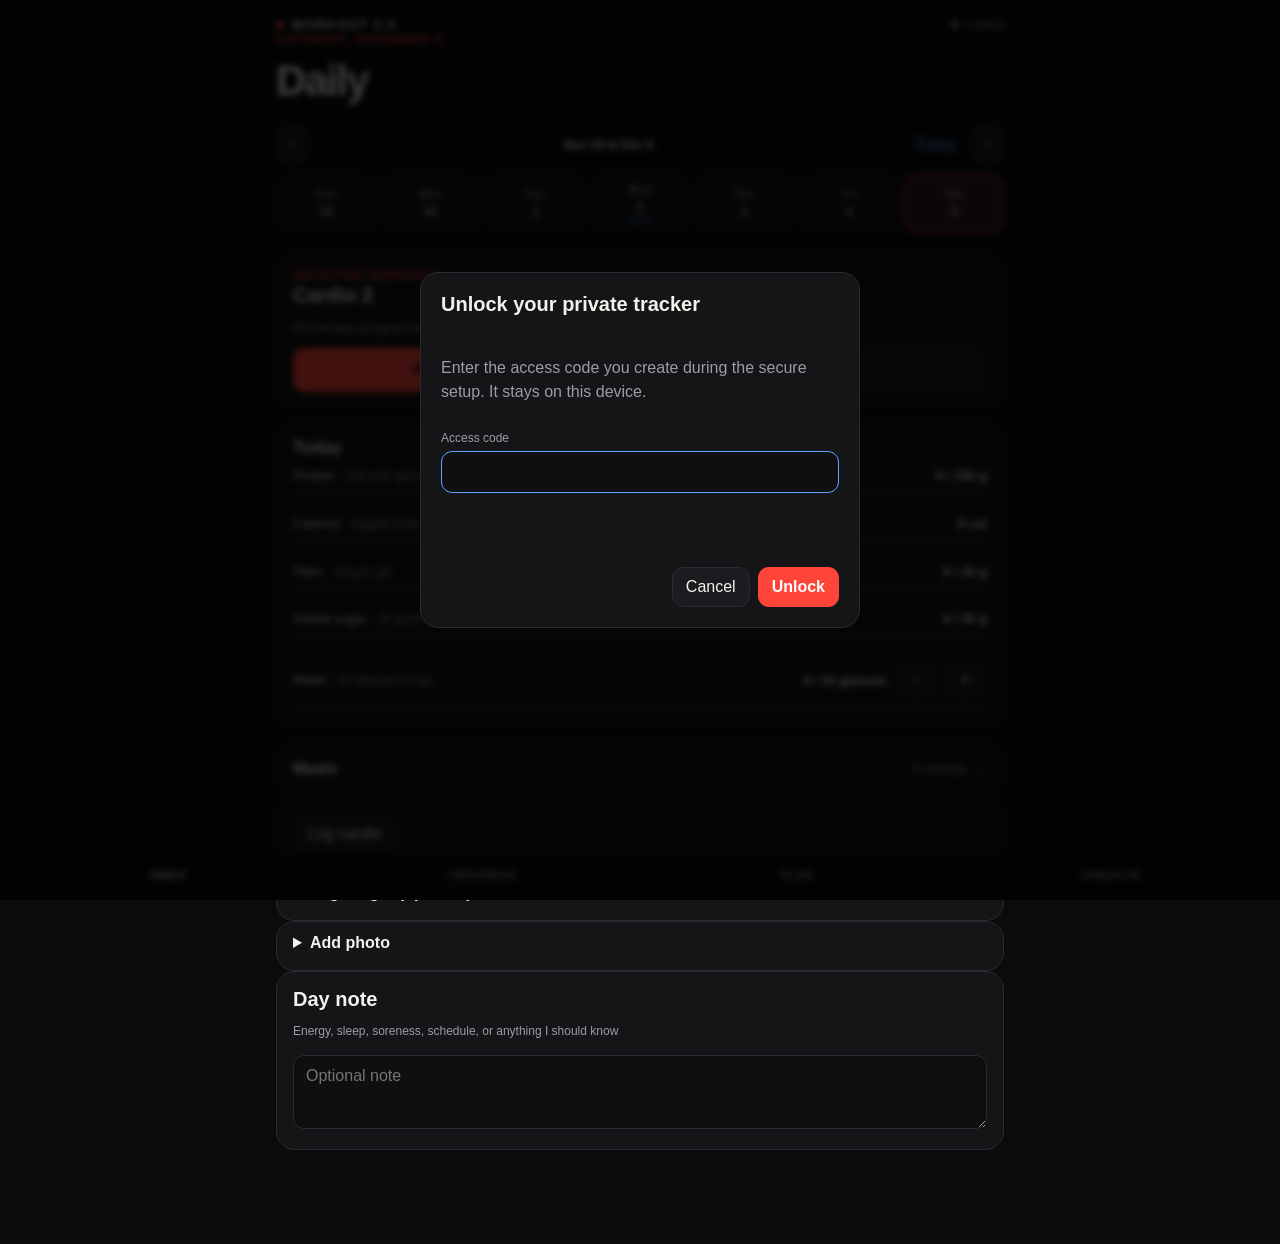
==== index.html @ 4f21a18c "Update strength plates when selected load changes" ====
<!doctype html>
<html lang="en">
<head>
  <meta charset="utf-8">
  <meta name="viewport" content="width=device-width, initial-scale=1, viewport-fit=cover">
  <meta name="theme-color" content="#0b0b0d">
  <meta http-equiv="Content-Security-Policy" content="default-src 'self'; connect-src 'self' https://vinny-workout-api.vinny-olsauskas.workers.dev; img-src 'self' data: blob:; style-src 'self' 'unsafe-inline'; script-src 'self'; object-src 'none'; base-uri 'none'; form-action 'self'">
  <meta name="apple-mobile-web-app-capable" content="yes">
  <meta name="apple-mobile-web-app-status-bar-style" content="black-translucent">
  <meta name="apple-mobile-web-app-title" content="Workout 2.0">
  <title>Workout 2.0</title>
  <link rel="apple-touch-icon" href="icons/apple-touch-icon.png?v=2.16.35">
  <link rel="icon" type="image/png" sizes="192x192" href="icons/icon-192.png?v=2.16.35">
  <link rel="manifest" href="manifest.webmanifest?v=2.16.35">
  <link rel="stylesheet" href="styles.css?v=2.16.35">
</head>
<body>
  <div id="app" aria-live="polite"></div>
  <button type="button" id="toast" class="toast" aria-live="polite" hidden></button>
  <nav class="bottom-nav" aria-label="Main navigation">
    <button data-view="today">Daily</button>
    <button data-view="progress">Progress</button>
    <button data-view="plan">Plan</button>
    <button data-view="checkin">Check-in</button>
  </nav>

  <dialog id="access-dialog">
    <form method="dialog" id="access-form">
      <h2>Unlock your private tracker</h2>
      <p>Enter the access code you create during the secure setup. It stays on this device.</p>
      <label>Access code
        <input id="access-token" type="password" autocomplete="current-password" required>
      </label>
      <p id="access-error" class="error" role="alert"></p>
      <div class="dialog-actions">
        <button value="cancel" class="secondary">Cancel</button>
        <button value="default" id="access-submit">Unlock</button>
      </div>
    </form>
  </dialog>

  <dialog id="photo-dialog">
    <form method="dialog" id="photo-form">
      <h2 id="photo-title">Add progress photo</h2>
      <p id="photo-help">Use the same lighting, distance, posture, and clothing each time.</p>
      <div class="photo-source-actions">
        <button type="button" class="primary" data-pick-file="photo-camera-input">Take photo</button>
        <button type="button" class="secondary" data-pick-file="photo-input">Choose from library</button>
      </div>
      <input id="photo-camera-input" class="visually-hidden" type="file" accept="image/*" capture="environment">
      <input id="photo-input" class="visually-hidden" type="file" accept="image/*">
      <p id="photo-selection" class="notification-status">No photo selected</p>
      <p id="photo-error" class="error" role="alert"></p>
      <div class="dialog-actions">
        <button type="button" class="secondary" id="photo-cancel">Cancel</button>
        <button type="submit" id="photo-submit">Save photo</button>
      </div>
    </form>
  </dialog>

  <dialog id="treadmill-review" aria-labelledby="treadmill-review-title">
    <form method="dialog" id="treadmill-review-form">
      <h2 id="treadmill-review-title">Review treadmill results</h2>
      <p>Check the readings against your photo. Leave unknown values blank.</p>
      <details><summary>View photo</summary><img id="treadmill-review-photo" alt="Selected treadmill screen" style="max-width:100%;max-height:240px;object-fit:contain"></details>
      <ul id="treadmill-review-warnings" role="status"></ul>
      <div class="grid two">
        <label class="field">Elapsed minutes<input name="durationMinutes" type="number" min="0.001" step="any"></label>
        <label class="field">Distance, mi<input name="distanceMiles" type="number" min="0" step="any"></label>
        <label class="field">Screen calories<input name="calories" type="number" min="0" step="any"></label>
        <label class="field">Average speed, mph<input name="averageSpeedMph" type="number" min="0" step="any"></label>
        <label class="field">Incline<input name="incline" type="number" min="0" max="15" step="any"></label>
      </div>
      <div class="row wrap"><button type="button" class="secondary" data-close-cardio-dialog="treadmill-review">Cancel</button><button type="submit">Confirm</button></div>
    </form>
  </dialog>

  <dialog id="outdoor-cardio" aria-labelledby="outdoor-cardio-title">
    <form method="dialog" id="outdoor-cardio-form">
      <h2 id="outdoor-cardio-title">Log outdoor cardio</h2>
      <div class="grid two">
        <label class="field">Activity<select name="activity"><option value="walk">Walk</option><option value="run">Run</option></select></label>
        <label class="field">Date<input name="date" type="date" required></label>
        <label class="field">Time (Chicago)<input name="time" type="time" required></label>
        <label class="field">Distance, mi<input name="distanceMiles" type="number" min="0.001" step="any" required></label>
        <label class="field">Elapsed minutes<input name="durationMinutes" type="number" min="0.001" step="any" required></label>
      </div>
      <p id="outdoor-cardio-pace" class="notification-status" aria-live="polite"></p>
      <label class="field">Notes (optional)<textarea name="notes" maxlength="500"></textarea></label>
      <p id="outdoor-cardio-error" class="error" role="alert"></p>
      <div class="row wrap"><button type="button" class="secondary" data-close-cardio-dialog="outdoor-cardio">Cancel</button><button type="submit">Save</button></div>
    </form>
  </dialog>

  <dialog id="meal-dialog" aria-labelledby="food-sheet-title">
    <form method="dialog" id="meal-form">
      <header class="food-sheet-header">
        <button type="button" id="food-sheet-back" class="food-neutral food-icon" aria-label="Back" hidden>←</button>
        <h2 id="food-sheet-title">Log food</h2>
        <button value="cancel" id="meal-close" class="food-neutral food-icon" autofocus aria-label="Close Log food">×</button>
      </header>
      <div id="food-tabs" class="food-tabs" role="tablist" aria-label="Food entry method">
        <button type="button" id="food-tab-favorites" role="tab" data-food-tab="favorites" aria-controls="food-favorites" aria-selected="true">Favorites</button>
        <button type="button" id="food-tab-describe" role="tab" data-food-tab="describe" aria-controls="food-describe" aria-selected="false" tabindex="-1">Describe</button>
        <button type="button" id="food-tab-manual" role="tab" data-food-tab="manual" aria-controls="food-manual" aria-selected="false" tabindex="-1">Manual</button>
      </div>
      <div class="food-sheet-content">
        <section id="food-favorites" data-food-panel="favorites" role="tabpanel" aria-labelledby="food-tab-favorites">
          <div id="meal-favorites-slot"></div>
        </section>
        <section id="food-describe" data-food-panel="describe" role="tabpanel" aria-labelledby="food-tab-describe" hidden>
          <label>What did you have?
            <textarea id="meal-notes" placeholder="Describe the food, portion and anything added."></textarea>
          </label>
          <div id="meal-photo-options">
            <div class="photo-source-actions">
              <button type="button" class="food-neutral" data-pick-file="meal-photo-camera">Take photo</button>
              <button type="button" class="food-neutral" data-pick-file="meal-photo">Choose from library</button>
            </div>
            <input id="meal-photo-camera" class="visually-hidden" type="file" accept="image/*" capture="environment">
            <input id="meal-photo" class="visually-hidden" type="file" accept="image/*">
            <label class="food-check"><input id="keep-meal-photo" type="checkbox"> Save photo with this meal</label>
          </div>
          <div id="meal-photo-preview" class="meal-photo-preview" hidden><img id="meal-photo-preview-image" alt="Selected meal photo"><span id="meal-photo-status">Photo attached. Ready to estimate.</span></div>
        </section>
        <section id="food-manual" data-food-panel="manual" role="tabpanel" aria-labelledby="food-tab-manual" hidden>
          <div id="meal-manual-fields"></div>
        </section>
        <section id="meal-result" data-food-panel="review" aria-label="Review food" hidden>
          <div id="meal-review-fields">
            <div id="meal-fields">
              <label>Food name<input id="meal-result-name" autocomplete="off" placeholder="Food name"></label>
              <div id="favorite-portion-adjustment" class="food-portion">
                <span>Portion</span>
                <div class="food-portion-controls" aria-label="Portion">
                  <button type="button" class="food-neutral" data-favorite-portion="-0.5" aria-label="Decrease portion">−</button>
                  <input id="favorite-portion-quantity" type="number" inputmode="decimal" min="0.5" max="50" step="0.5" value="1" aria-label="Portion quantity">
                  <button type="button" class="food-neutral" data-favorite-portion="0.5" aria-label="Increase portion">+</button>
                </div>
              </div>
              <div class="macro-grid">
                <label>Calories<input id="meal-result-calories" type="number" inputmode="decimal" min="0" step="any"></label>
                <label>Protein, g<input id="meal-result-protein" type="number" inputmode="decimal" min="0" step="any"></label>
                <label>Carbs, g<input id="meal-result-carbs" type="number" inputmode="decimal" min="0" step="any"></label>
                <label>Fat, g<input id="meal-result-fat" type="number" inputmode="decimal" min="0" step="any"></label>
                <label>Fiber, g<input id="meal-result-fiber" type="number" inputmode="decimal" min="0" step="any"></label>
                <label>Added sugar, g<input id="meal-result-added-sugar" type="number" inputmode="decimal" min="0" step="any"></label>
              </div>
            </div>
          </div>
          <button type="button" id="meal-when-toggle" class="food-time food-neutral" aria-expanded="false" aria-controls="meal-when"><span id="meal-when-label">Today, now</span><span>· change</span></button>
          <div id="meal-when" class="food-when-fields" hidden>
            <label>Date<input id="meal-date" type="date"></label>
            <label>Time in Chicago<input id="meal-time" type="time"></label>
          </div>
          <details class="food-more-options">
            <summary>More options</summary>
            <div id="meal-confidence" class="food-estimate-note"></div>
            <div class="food-extra-nutrition">
              <label>Saturated fat, g<input id="meal-result-saturated-fat" type="number" inputmode="decimal" min="0" step="any"></label>
              <label>Sodium, mg<input id="meal-result-sodium" type="number" inputmode="decimal" min="0" step="any"></label>
            </div>
            <p id="meal-included-items"></p>
            <p id="meal-nutrition-basis"></p>
            <p id="meal-assumptions"></p>
            <div id="meal-existing-photo" class="existing-meal-photo" hidden></div>
            <label class="food-check"><input id="save-meal-favorite" type="checkbox"> Save as a favorite</label>
            <fieldset id="favorite-category-wrap" hidden>
              <legend>Favorite category</legend>
              <div class="category-options">
                <label><input type="radio" name="favorite-category" value="breakfast"> Breakfast</label>
                <label><input type="radio" name="favorite-category" value="lunch"> Lunch</label>
                <label><input type="radio" name="favorite-category" value="dinner"> Dinner</label>
                <label><input type="radio" name="favorite-category" value="snack"> Snack</label>
              </div>
              <p id="favorite-category-note"></p>
            </fieldset>
            <button type="button" id="duplicate-meal-edit" class="food-neutral" hidden>Duplicate meal</button>
          </details>
        </section>
        <section id="food-manage" data-food-panel="manage" aria-label="Manage favorites" hidden>
          <p class="food-manager-note">Name and category edits save automatically.</p>
          <div id="food-favorite-manager"></div>
        </section>
      </div>
      <p id="meal-error" class="error" role="alert"></p>
      <footer class="food-sheet-footer">
        <button type="button" id="food-manage-favorites" class="food-manage-link">Manage favorites</button>
        <button type="button" id="analyze-meal" class="food-accent" hidden>Estimate for me</button>
        <button type="button" id="manual-meal" class="food-neutral" hidden>Review</button>
        <button type="button" id="save-meal" class="food-accent" hidden>Save</button>
      </footer>
    </form>
  </dialog>

  <script src="workout-domain.js?v=2.16.35"></script>
  <script src="migration.js?v=2.16.35"></script>
  <script src="entry-timing.js?v=2.16.35"></script>
  <script src="app.js?v=2.16.35"></script>
</body>
</html>
---- styles.css ----
:root {
  color-scheme: dark;
  --bg: #0b0b0d;
  --panel: #151518;
  --panel-2: #1c1c20;
  --text: #f4f1eb;
  --muted: #9c9ca4;
  --line: #2a2a30;
  --accent: #ff453a;
  --accent-2: #ff9f0a;
  --good: #32d583;
  --blue: #60a5fa;
  --safe-top: env(safe-area-inset-top, 0px);
  --safe-bottom: env(safe-area-inset-bottom, 0px);
  font-family: Inter, ui-sans-serif, -apple-system, BlinkMacSystemFont, "Segoe UI", sans-serif;
}

* { box-sizing: border-box; }
body { margin: 0; background: var(--bg); color: var(--text); min-height: 100vh; }
body::before { content: ""; position: fixed; z-index: 9; inset: 0 0 auto; height: var(--safe-top); background: var(--bg); pointer-events: none; }
html.dialog-open, body.dialog-open { overflow: hidden; overscroll-behavior: none; }
body.dialog-open { position: fixed; left: 0; right: 0; width: 100%; }
body.dialog-open #app, body.dialog-open .bottom-nav { touch-action: none; }
button, input, textarea, select { font: inherit; }
button { cursor: pointer; }

#app { max-width: 760px; margin: 0 auto; padding: calc(18px + var(--safe-top)) 16px calc(94px + var(--safe-bottom)); }
.topbar { display: flex; align-items: flex-start; justify-content: space-between; gap: 16px; margin-bottom: 18px; }
.brand { font-size: 12px; font-weight: 800; letter-spacing: .16em; text-transform: uppercase; }
.brand::before { content: ""; display: inline-block; width: 8px; height: 8px; margin-right: 8px; border-radius: 50%; background: var(--accent); }
h1 { font-size: clamp(28px, 8vw, 42px); line-height: .98; margin: 12px 0 6px; letter-spacing: -.04em; }
h2 { font-size: 20px; margin: 0 0 12px; }
h3 { font-size: 14px; margin: 0; }
.waist-entry { margin-top: 18px; padding-top: 16px; border-top: 1px solid var(--line); }
.weight-timing { display: flex; align-items: center; gap: 8px; font-size: 13px; color: var(--muted); margin-top: 14px; }
.weight-timing input { width: 18px; min-height: 18px; flex: 0 0 auto; }
.waist-entry .card-head { margin-bottom: 12px; }
.waist-history, .checkpoint-list { list-style: none; padding: 0; margin: 12px 0 0; }
.waist-history li, .checkpoint-list li { display: grid; gap: 5px; padding: 12px 0; border-bottom: 1px solid var(--line); }
.waist-history li:last-child, .checkpoint-list li:last-child { border-bottom: 0; }
.waist-history span, .checkpoint-list span { color: var(--muted); font-size: 13px; line-height: 1.5; }
.midweek-card .form-guide { margin-bottom: 16px; }
.midweek-card .form-guide .grid { margin-top: 14px; }
p { color: var(--muted); line-height: 1.45; }
.eyebrow { margin: 0; color: var(--accent); font-size: 11px; font-weight: 800; letter-spacing: .14em; text-transform: uppercase; }
.date-copy { margin: 0; color: var(--muted); font-size: 13px; }
.sync { display: flex; align-items: center; gap: 7px; color: var(--muted); font-size: 11px; white-space: nowrap; }
.sync-dot { width: 7px; height: 7px; border-radius: 50%; background: var(--muted); }
.sync.good .sync-dot { background: var(--good); }
.sync.bad .sync-dot { background: var(--accent); }

.week-controls { display: grid; grid-template-columns: auto 1fr auto auto; gap: 8px; align-items: center; margin-bottom: 9px; }
.week-controls strong { text-align: center; font-size: 12px; }
.week-strip { display: grid; grid-template-columns: repeat(7, 1fr); gap: 5px; margin-bottom: 18px; }
.day-button { appearance: none; border: 1px solid var(--line); background: var(--panel); color: var(--muted); border-radius: 12px; padding: 9px 2px; text-align: center; }
.day-button strong, .day-button span { display: block; }
.day-button strong { font-size: 10px; letter-spacing: .08em; }
.day-button span { margin-top: 4px; font-size: 13px; color: var(--text); }
.day-button.active { border-color: var(--accent); background: color-mix(in srgb, var(--accent) 13%, var(--panel)); }
.day-button.official::after { content: "PHOTO"; display: block; color: var(--blue); font-size: 6px; font-weight: 900; letter-spacing: .08em; margin-top: 3px; }

.grid { display: grid; gap: 12px; }
.grid.two { grid-template-columns: repeat(2, minmax(0, 1fr)); }
.card { border: 1px solid var(--line); background: var(--panel); border-radius: 18px; padding: 16px; }
.card-head { display: flex; align-items: center; justify-content: space-between; gap: 12px; margin-bottom: 14px; }
.card-head p { margin: 3px 0 0; font-size: 12px; }
.stat { display: inline-flex; align-items: baseline; flex: 0 0 auto; white-space: nowrap; font-size: 28px; font-weight: 800; letter-spacing: -.04em; }
.stat small { margin-left: 2px; font-size: 13px; color: var(--muted); letter-spacing: 0; }
.row { display: flex; gap: 10px; align-items: center; }
.row.wrap { flex-wrap: wrap; }
.field { display: grid; gap: 6px; flex: 1; min-width: 110px; color: var(--muted); font-size: 12px; font-weight: 700; letter-spacing: .05em; text-transform: uppercase; }
input, textarea, select { width: 100%; border: 1px solid var(--line); border-radius: 11px; background: #0f0f12; color: var(--text); padding: 11px 12px; outline: none; font-size: 16px; }
input:focus, textarea:focus, select:focus { border-color: var(--blue); }
textarea { resize: vertical; min-height: 74px; }

.primary, button.primary, .dialog-actions button:last-child { border: 0; border-radius: 11px; background: var(--accent); color: white; font-weight: 800; padding: 11px 14px; }
.secondary, button.secondary { border: 1px solid var(--line); border-radius: 11px; background: var(--panel-2); color: var(--text); padding: 10px 13px; }
.ghost { border: 0; background: transparent; color: var(--blue); padding: 6px; }
.danger { color: #ff6b64; }

.workout-title { display: flex; justify-content: space-between; align-items: start; gap: 12px; }
.exercise { border-top: 1px solid var(--line); padding: 14px 0; }
.exercise:first-of-type { border-top: 0; }
.exercise-main { display: grid; grid-template-columns: 28px minmax(0, 1fr); gap: 10px; align-items: start; }
.exercise input[type="checkbox"] { appearance: none; width: 24px; height: 24px; border-radius: 7px; padding: 0; }
.exercise input[type="checkbox"]:checked { background: var(--good); border-color: var(--good); }
.exercise input[type="checkbox"]:checked::after { content: "✓"; display: grid; place-items: center; height: 100%; color: #07120d; font-weight: 900; }
.exercise-name { font-weight: 750; }
.exercise-name-row { display: flex; justify-content: space-between; align-items: flex-start; gap: 10px; }
.exercise-count { flex: 0 0 auto; padding: 3px 7px; border: 1px solid var(--line); border-radius: 999px; color: var(--accent-2); background: var(--panel-2); font-size: 11px; font-weight: 850; }
.exercise-timer { margin: 10px 0 0 38px; display: grid; grid-template-columns: minmax(78px, 1fr) minmax(90px, .8fr) auto auto; gap: 7px; align-items: end; padding: 10px; border: 1px solid color-mix(in srgb, var(--blue) 40%, var(--line)); border-radius: 12px; background: color-mix(in srgb, var(--blue) 7%, var(--panel-2)); }
.exercise-timer > div { display: grid; }
.timer-label { color: var(--muted); font-size: 10px; font-weight: 800; letter-spacing: .08em; text-transform: uppercase; }
.exercise-timer strong { font-size: 25px; font-variant-numeric: tabular-nums; }
.exercise-timer button { padding: 10px 12px; }
.equipment-badge { display: inline-flex; gap: 2px; margin-left: 8px; color: var(--muted); font-size: 11px; font-weight: 700; vertical-align: middle; }
.equipment-prep { display: grid; gap: 4px; margin-bottom: 12px; padding: 12px; border: 1px solid color-mix(in srgb, var(--accent-2) 45%, var(--line)); border-radius: 12px; background: color-mix(in srgb, var(--accent-2) 7%, var(--panel)); }
.equipment-prep span, .equipment-prep small { color: var(--muted); }
.recovery-option { margin: 10px 0; padding: 10px 12px; border: 1px solid var(--line); border-radius: 11px; }
.recovery-option summary { color: var(--blue); font-weight: 750; }
.recovery-option p { margin-bottom: 0; font-size: 12px; }
.exercise-prescription { margin-top: 4px; color: var(--accent-2); font-size: 12px; }
.exercise-tip { margin: 8px 0 0; font-size: 12px; color: var(--muted); }
.form-guide { margin-top: 8px; font-size: 12px; color: var(--muted); }
.form-guide summary { color: var(--blue); cursor: pointer; font-weight: 750; }
.form-guide p { line-height: 1.45; }
.form-guide a { color: var(--accent-2); }
.exercise-log { margin: 10px 0 0 38px; display: grid; grid-template-columns: 1fr 1fr; gap: 8px; }
.load-guide { margin: 10px 0 0 38px; padding: 11px 12px; border: 1px solid #34343b; border-radius: 12px; background: var(--panel-2); }
.load-guide strong, .load-guide span { display: block; }
.load-guide strong { font-size: 14px; }
.load-guide span { margin-top: 4px; color: var(--muted); font-size: 13px; line-height: 1.4; }
.previous-load { color: var(--blue) !important; }
.exercise-history { margin: 10px 0 12px 38px; padding: 10px 12px; border-left: 2px solid var(--blue); border-radius: 0 8px 8px 0; background: var(--panel-2); color: var(--muted); font-size: 13px; line-height: 1.5; }
.exercise-history strong, .exercise-history span { display: block; }
.exercise-history strong { color: var(--blue); font-size: 12px; }
.exercise-coaching { margin: 0 0 12px 38px; padding: 9px 12px; border-left: 2px solid var(--accent-2); border-radius: 0 8px 8px 0; background: color-mix(in srgb, var(--accent-2) 6%, var(--panel-2)); font-size: 12px; line-height: 1.45; }
.exercise-coaching.in-plan { margin: 10px 0 0; }
.exercise-coaching strong, .exercise-coaching span { display: block; }
.exercise-coaching strong { margin-bottom: 2px; color: var(--accent-2); font-size: 10px; letter-spacing: .06em; text-transform: uppercase; }
.exercise-coaching span { color: var(--text); }
.set-entry { margin: 10px 0 0 38px; }
.set-grid { display: grid; grid-template-columns: repeat(auto-fit, minmax(72px, 1fr)); gap: 7px; }
.set-grid label { color: var(--muted); font-size: 11px; }
.set-grid input { margin-top: 5px; text-align: center; }
.add-set { margin-top: 7px; }
.effort-buttons { display: grid; grid-template-columns: repeat(5, 1fr); gap: 6px; margin: 10px 0 0 38px; }
.effort-buttons button { border: 1px solid var(--line); border-radius: 10px; background: var(--panel-2); color: var(--muted); padding: 9px 5px; font-size: 13px; }
.effort-buttons button.active { color: var(--text); border-color: var(--blue); background: color-mix(in srgb, var(--blue) 14%, var(--panel-2)); }
.section-label { margin: 18px 0 5px; color: var(--muted); font-size: 10px; font-weight: 800; letter-spacing: .13em; text-transform: uppercase; }

.photos { display: grid; grid-template-columns: repeat(3, 1fr); gap: 8px; }
.photo-slot { aspect-ratio: 3 / 4; position: relative; display: grid; place-items: center; overflow: hidden; border: 1px dashed #3b3b43; border-radius: 12px; background: #101014; color: var(--muted); }
.photo-slot img { width: 100%; height: 100%; object-fit: cover; filter: blur(18px); transform: scale(1.12); transition: filter .18s ease, transform .18s ease; }
.photo-slot.revealed img { filter: none; transform: scale(1); }
.photo-slot span { font-size: 11px; text-transform: uppercase; letter-spacing: .08em; }
.photo-slot button { position: absolute; inset: 0; width: 100%; border: 0; background: transparent; color: transparent; }
.photo-slot .reveal-photo { color: white; font-weight: 800; text-shadow: 0 1px 8px #000; }
.photo-slot .remove-photo { inset: 6px 6px auto auto; width: 28px; height: 28px; border-radius: 50%; background: rgba(0,0,0,.72); color: white; }

.meal { display: grid; grid-template-columns: minmax(0, 1fr) auto auto; grid-template-areas: "summary stepper remove"; gap: 8px; align-items: center; padding: 11px 0; border-top: 1px solid var(--line); }
.meal.has-photo { grid-template-columns: 52px minmax(0, 1fr) auto auto; grid-template-areas: "photo summary stepper remove"; }
.meal:first-of-type { border-top: 0; }
.meal strong { display: block; }
.meal small { color: var(--muted); }
.meal button { border: 0; background: transparent; color: var(--muted); }
.meal .meal-summary { grid-area: summary; padding: 0; text-align: left; color: var(--text); }
.meal-summary small, .meal-summary span { display: block; }
.meal-summary span { margin-top: 3px; color: var(--blue); font-size: 11px; }
.meal-photo { position: relative; width: 52px; height: 52px; overflow: hidden; border-radius: 10px; background: #0f0f12; }
.meal-photo img { width: 100%; height: 100%; object-fit: cover; filter: blur(10px); transform: scale(1.12); }
.meal-photo.revealed img { filter: none; transform: scale(1); }
.meal-photo button { position: absolute; inset: 0; padding: 2px; color: white; font-size: 9px; font-weight: 800; text-shadow: 0 1px 5px #000; }
.meal-photo button:last-child { inset: 2px 2px auto auto; width: 22px; height: 22px; border-radius: 50%; background: rgba(0,0,0,.7); }
.meal > .meal-photo { grid-area: photo; }
.quantity-stepper, .stepper { display: grid; grid-template-columns: 34px 44px 34px; gap: 4px; align-items: center; }
.meal .quantity-stepper { grid-area: stepper; }
.quantity-stepper button, .stepper button { min-width: 34px; height: 38px; border: 1px solid var(--line); border-radius: 9px; background: var(--panel-2); color: var(--text); font-size: 20px; }
.quantity-stepper input, .stepper input { padding: 8px 3px; text-align: center; }
.stepper { grid-template-columns: 42px minmax(58px, 1fr) 42px; }
.favorites-panel { margin-top: 14px; padding-top: 12px; border-top: 1px solid var(--line); }
.favorites-panel > summary, .favorite-manager summary { color: var(--blue); cursor: pointer; font-size: 14px; font-weight: 750; }
.meal .remove-meal { grid-area: remove; width: 44px; height: 44px; padding: 0; border-radius: 50%; font-size: 24px; line-height: 1; }
.favorite-picker { display: grid; grid-template-columns: minmax(110px, .8fr) minmax(150px, 1.2fr); gap: 8px; margin: 8px 0; }
.favorite-picker-actions { display: flex; gap: 8px; flex-wrap: wrap; }
.favorite-picker-actions button { flex: 1 1 145px; }
.favorite-portion-adjustment { display: flex; align-items: center; justify-content: space-between; gap: 14px; margin: 14px 0; padding: 14px; border: 1px solid rgba(75, 163, 255, .35); border-radius: 14px; background: rgba(75, 163, 255, .08); }
.favorite-portion-adjustment[hidden] { display: none; }
.favorite-portion-adjustment .eyebrow { margin-bottom: 3px; }
.favorite-portion-adjustment strong { display: block; font-size: 17px; }
.favorite-portion-adjustment p:last-child { margin: 4px 0 0; color: var(--muted); font-size: 12px; }
.favorite-portion-stepper { flex: 0 0 auto; grid-template-columns: 38px 56px 38px; }
.favorite-manager { margin-top: 10px; border-top: 1px solid var(--line); padding-top: 10px; }
.favorite-manager summary, .nutrition-details summary, .nutrition-entry-details summary { color: var(--blue); cursor: pointer; font-size: 14px; font-weight: 750; }
.favorite-edit { display: grid; grid-template-columns: minmax(0, 1fr) minmax(110px, .6fr) auto; gap: 7px; align-items: center; margin-top: 9px; }
.favorite-edit button { border: 0; background: transparent; color: #ff7770; padding: 8px; }
.existing-meal-photo { display: grid; grid-template-columns: 64px 1fr; gap: 10px; align-items: center; color: var(--muted); font-size: 12px; }
.existing-meal-photo img { width: 64px; height: 64px; border-radius: 10px; object-fit: cover; filter: blur(10px); }
.meal-photo-preview { display: grid; grid-template-columns: 64px 1fr; gap: 10px; align-items: center; padding: 9px; border: 1px solid var(--line); border-radius: 12px; color: var(--good); font-size: 13px; font-weight: 700; }
.meal-photo-preview img { width: 64px; height: 64px; object-fit: cover; border-radius: 9px; }
.meal-photo-preview.status-only { grid-template-columns: 1fr; }
.meal-photo-preview.status-only img { display: none; }
.meal-photo-preview[hidden] { display: none; }
.macro-grid { display: grid; grid-template-columns: repeat(2, 1fr); gap: 9px; }
.keep-photo { grid-template-columns: 22px 1fr; align-items: center; text-transform: none; letter-spacing: 0; }
.keep-photo input { width: 20px; height: 20px; }
.meal-confidence { padding: 9px 11px; border-radius: 10px; background: color-mix(in srgb, var(--good) 11%, var(--panel)); color: var(--good); font-weight: 750; }
.meal-assumptions { margin: 9px 0; font-size: 13px; }
.meal-included-items { margin: 9px 0 0; font-size: 13px; color: var(--text); }
.meal-detail-note { margin: 7px 0; color: var(--muted); font-size: 12px; }
.nutrition-entry-details { padding: 10px 0 2px; }
.nutrition-entry-details .macro-grid { margin-top: 10px; }
.nutrition-details { margin-top: 14px; padding-top: 12px; border-top: 1px solid var(--line); }
.nutrition-grid { display: grid; grid-template-columns: repeat(2, minmax(0, 1fr)); gap: 8px; margin-top: 11px; }
.nutrition-item { padding: 10px; border: 1px solid var(--line); border-radius: 11px; background: var(--panel-2); }
.nutrition-item span, .nutrition-item strong { display: block; }
.nutrition-item span { color: var(--muted); font-size: 11px; }
.nutrition-item strong { margin-top: 3px; font-size: 15px; }
.favorite-category { margin: 2px 0; padding: 12px; border: 1px solid var(--line); border-radius: 12px; }
.favorite-category legend { padding: 0 5px; color: var(--text); font-size: 13px; font-weight: 750; }
.category-options { display: grid; grid-template-columns: repeat(2, minmax(0, 1fr)); gap: 7px; }
.category-options label { display: flex; grid-template-columns: none; gap: 7px; align-items: center; padding: 9px; border: 1px solid var(--line); border-radius: 10px; color: var(--text); font-size: 14px; }
.category-options input { width: 18px; height: 18px; padding: 0; }
.advice-conversation { display: grid; gap: 9px; max-height: 38vh; overflow-y: auto; }
.advice-turn { padding: 11px 12px; border-radius: 13px; font-size: 14px; line-height: 1.45; white-space: pre-wrap; }
.advice-turn.user { margin-left: 28px; background: var(--panel-2); }
.advice-turn.assistant { margin-right: 18px; border: 1px solid color-mix(in srgb, var(--blue) 45%, var(--line)); background: color-mix(in srgb, var(--blue) 8%, var(--panel)); }
.advice-turn strong { display: block; margin-bottom: 4px; }
.pending-meals { border-color: color-mix(in srgb, var(--blue) 55%, var(--line)); }
.pending-meal { display: grid; grid-template-columns: minmax(0, 1fr) auto; gap: 12px; align-items: center; padding: 12px 0; border-top: 1px solid var(--line); }
.pending-meal strong, .pending-meal small { display: block; }
.pending-meal small { margin-top: 4px; color: var(--muted); font-size: 13px; line-height: 1.35; }
.pending-actions { display: flex; gap: 6px; align-items: center; flex-wrap: wrap; justify-content: flex-end; }
.pending-actions button { font-size: 14px; }
.empty { text-align: center; padding: 22px 10px; color: var(--muted); }

.progress-bar { height: 8px; background: #27272d; border-radius: 99px; overflow: hidden; }
.progress-bar span { display: block; height: 100%; background: var(--good); border-radius: inherit; transition: width .45s ease; }
.nutrition-stat.over .progress-bar span { background: var(--accent); }
.nutrition-stat.near-limit .progress-bar span { background: var(--accent-2); }
.nutrition-stat.below-limit .progress-bar span { background: var(--muted); }
.target-status { margin: 7px 0 0; font-size: 11px; }
.metric { margin-top: 14px; }
.metric-copy { display: flex; justify-content: space-between; gap: 12px; margin-bottom: 7px; font-size: 12px; }
.metric-copy span:last-child { color: var(--muted); }
.weight-list { display: grid; grid-template-columns: repeat(auto-fit, minmax(86px, 1fr)); gap: 8px; }
.weight-chip { padding: 11px; border: 1px solid var(--line); border-radius: 12px; background: var(--panel-2); }
.weight-chip small { display: block; color: var(--muted); margin-bottom: 4px; }
.range-tabs { display: grid; grid-template-columns: repeat(6, 1fr); gap: 5px; margin-bottom: 12px; }
.range-tabs button { border: 1px solid var(--line); border-radius: 9px; padding: 8px 3px; background: var(--panel-2); color: var(--muted); font-size: 11px; }
.range-tabs button.active { border-color: var(--blue); color: var(--text); background: color-mix(in srgb, var(--blue) 13%, var(--panel-2)); }
.progress-filters { display: grid; grid-template-columns: repeat(auto-fit, minmax(150px, 1fr)); gap: 8px; }
.chart-wrap { margin-top: 12px; overflow: hidden; border: 1px solid var(--line); border-radius: 13px; background: #101014; }
.progress-chart { display: block; width: 100%; height: auto; }
.progress-chart path { fill: none; stroke: var(--blue); stroke-width: 5; stroke-linecap: round; stroke-linejoin: round; }
.progress-chart circle { fill: var(--accent); stroke: white; stroke-width: 2; }
.progress-chart .chart-target { stroke: var(--good); stroke-width: 2; stroke-dasharray: 7 7; opacity: .75; }
.progress-chart .chart-label { fill: var(--muted); font-size: 12px; }
.progress-chart .chart-y-label { font-variant-numeric: tabular-nums; }
.progress-chart .chart-grid { stroke: var(--line); stroke-width: 1; }
.chart-summary { display: grid; grid-template-columns: repeat(4, 1fr); gap: 7px; margin-top: 12px; }
.chart-summary > div { padding: 9px; border: 1px solid var(--line); border-radius: 10px; background: var(--panel-2); }
.chart-summary span, .chart-summary strong { display: block; }
.chart-summary span { color: var(--muted); font-size: 10px; text-transform: uppercase; letter-spacing: .06em; }
.chart-summary strong { margin-top: 3px; font-size: 14px; }
.chart-empty { margin-top: 12px; border: 1px dashed var(--line); border-radius: 12px; }
.reminder-settings summary { color: var(--blue); cursor: pointer; font-weight: 750; }
.checkin-output { min-height: 320px; font-family: ui-monospace, SFMono-Regular, Menlo, monospace; font-size: 12px; }
.notice { border-left: 3px solid var(--blue); padding: 10px 12px; background: color-mix(in srgb, var(--blue) 9%, var(--panel)); border-radius: 0 10px 10px 0; color: var(--muted); font-size: 12px; }
.notification-card { display: grid; gap: 11px; }
.notification-status { color: var(--muted); font-size: 13px; margin: 0; }
.reminder-types { display: grid; grid-template-columns: repeat(4, 1fr); gap: 7px; }
.reminder-types label { display: flex; align-items: center; gap: 7px; padding: 9px; border: 1px solid var(--line); border-radius: 10px; }
.reminder-types input { width: 18px; height: 18px; }
.reminder-settings .grid { margin-top: 11px; }
.photo-source-actions { display: flex; gap: 8px; flex-wrap: wrap; }
.photo-source-actions button { flex: 1 1 140px; }
.visually-hidden { position: absolute !important; width: 1px !important; height: 1px !important; padding: 0 !important; margin: -1px !important; overflow: hidden !important; clip: rect(0, 0, 0, 0) !important; white-space: nowrap !important; border: 0 !important; }
.cardio-timeline { display: grid; gap: 8px; margin: 12px 0; }
.cardio-summary { margin: 14px 0 8px; font-size: 14px; line-height: 1.45; }
.cardio-steps { margin: 0 0 12px; }
.cardio-steps > summary {
  display: inline-flex; align-items: center; min-height: 44px; cursor: pointer;
  font-size: 14px; user-select: none; -webkit-tap-highlight-color: transparent;
}
.cardio-steps > summary::-webkit-details-marker { display: none; }
.cardio-steps:not([open]) > summary span:last-child, .cardio-steps[open] > summary span:first-child { display: none; }
.cardio-before-start { margin: 14px 0 10px; }
.cardio-before-start > p { margin: 3px 0 8px; }
.cardio-check-row {
  display: grid; grid-template-columns: 20px minmax(0, 1fr); align-items: start;
  gap: 10px; min-height: 44px; padding: 11px 0; font-size: 14px; line-height: 1.45; cursor: pointer;
}
.cardio-check-row input[type="checkbox"] { width: 20px; height: 20px; margin: 0; padding: 0; }
.cardio-check-row:has(input:disabled) { color: var(--muted); cursor: default; }
.cardio-check-target { display: block; margin-top: 3px; color: var(--muted); font-size: 13px; }
.cardio-option-details { margin-left: 30px; font-size: 13px; }
.cardio-option-details > summary { width: fit-content; color: var(--blue); cursor: pointer; padding: 6px 0; }
.cardio-coaching { margin: 12px 0; }
.cardio-step { display: grid; grid-template-columns: 54px minmax(0, 1fr); gap: 10px; padding: 10px; border: 1px solid var(--line); border-radius: 11px; background: var(--panel-2); }
.cardio-step time { color: var(--accent-2); font-weight: 800; font-size: 13px; }
.cardio-step strong, .cardio-step span { display: block; }
.cardio-step span { color: var(--muted); font-size: 12px; margin-top: 3px; }
.cardio-step.automatic { border-color: color-mix(in srgb, var(--good) 42%, var(--line)); background: color-mix(in srgb, var(--good) 7%, var(--panel-2)); }
.cardio-controls { display: flex; gap: 8px; flex-wrap: wrap; }
.cardio-mode { display: grid; grid-template-columns: 1fr 1fr; gap: 7px; margin: 10px 0; }
.cardio-mode button { border: 1px solid var(--line); border-radius: 10px; padding: 10px; background: var(--panel-2); color: var(--muted); }
.cardio-mode button.active { color: var(--text); border-color: var(--blue); background: color-mix(in srgb, var(--blue) 12%, var(--panel-2)); }
.cardio-countdown-overlay { position: fixed; inset: 0; z-index: 120; display: grid; place-items: center; padding: 24px; background: rgba(5, 5, 8, .88); backdrop-filter: blur(10px); }
.cardio-countdown-card { width: min(100%, 380px); display: grid; justify-items: center; gap: 12px; padding: 28px 22px; border: 1px solid color-mix(in srgb, var(--accent) 58%, var(--line)); border-radius: 22px; background: var(--panel); text-align: center; box-shadow: 0 24px 70px rgba(0, 0, 0, .55); }
.cardio-countdown-card > span { color: var(--accent); font-size: 13px; font-weight: 900; letter-spacing: .14em; }
.cardio-countdown-card > strong { font-size: clamp(72px, 24vw, 116px); line-height: .9; font-variant-numeric: tabular-nums; }
.cardio-countdown-card > p { margin: 0; color: var(--text); font-size: 18px; line-height: 1.4; }
.cardio-countdown-card.go { border-color: var(--good); }
.cardio-countdown-card.go > span, .cardio-countdown-card.go > strong { color: var(--good); }
.treadmill-result { display: grid; gap: 8px; margin-top: 14px; padding-top: 12px; border-top: 1px solid var(--line); }
.treadmill-photo { position: relative; width: 100%; height: 190px; overflow: hidden; border-radius: 13px; background: #0f0f12; border: 1px solid var(--line); }
.treadmill-photo img { width: 100%; height: 100%; object-fit: contain; opacity: 0; filter: blur(18px); transform: scale(1.04); transition: opacity .2s ease, filter .18s ease, transform .18s ease; }
.treadmill-photo.photo-loaded img { opacity: 1; }
.treadmill-photo.revealed img { filter: none; transform: scale(1); }
.photo-load-status { position: absolute; inset: 0; display: grid; place-items: center; color: var(--muted); font-size: 13px; pointer-events: none; }
.treadmill-photo.photo-loaded .photo-load-status { opacity: 0; }
.treadmill-photo button { position: absolute; border: 0; }
.treadmill-reveal { inset: 0; width: 100%; background: transparent; color: white; font-weight: 850; text-shadow: 0 1px 8px #000; }
.treadmill-remove { z-index: 2; top: 7px; right: 7px; width: 32px; height: 32px; padding: 0; border-radius: 50%; background: rgba(0,0,0,.75); color: white; font-size: 22px; }
.photo-retry { z-index: 2; left: 50%; bottom: 12px; transform: translateX(-50%); background: var(--blue); color: white; }
.photo-retry[hidden] { display: none; }
.treadmill-result small { color: var(--muted); }
.treadmill-fields { display: grid; grid-template-columns: repeat(auto-fit, minmax(105px, 1fr)); gap: 7px; }
.treadmill-fields label { color: var(--muted); font-size: 11px; }
.treadmill-fields input { margin-top: 4px; }
.active-session { border-color: var(--good); }
.error { color: #ff7770; min-height: 18px; }
.toast { position: fixed; z-index: 30; left: 50%; bottom: calc(82px + var(--safe-bottom)); width: min(calc(100% - 28px), 480px); transform: translateX(-50%); padding: 13px 15px; border: 1px solid var(--line); border-radius: 13px; background: #19191e; color: var(--text); box-shadow: 0 12px 35px rgba(0,0,0,.45); font-size: 14px; font-weight: 700; text-align: left; cursor: pointer; }
.toast.success { border-color: color-mix(in srgb, var(--good) 55%, var(--line)); }
.toast.warning { border-color: color-mix(in srgb, var(--accent) 55%, var(--line)); }
.toast[hidden] { display: none; }

.bottom-nav { position: fixed; z-index: 10; left: 0; right: 0; bottom: 0; display: grid; grid-template-columns: repeat(4, 1fr); padding: 9px 12px calc(9px + var(--safe-bottom)); border-top: 1px solid var(--line); background: rgba(11,11,13,.93); backdrop-filter: blur(18px); }
.bottom-nav button { border: 0; background: transparent; color: var(--muted); font-size: 11px; font-weight: 800; text-transform: uppercase; letter-spacing: .06em; padding: 10px 2px; }
.bottom-nav button.active { color: var(--text); }

dialog { position: fixed; width: min(92vw, 440px); max-height: calc(100dvh - 24px - var(--safe-top) - var(--safe-bottom)); overflow-y: auto; overscroll-behavior: contain; -webkit-overflow-scrolling: touch; touch-action: pan-y; border: 1px solid var(--line); border-radius: 18px; background: var(--panel); color: var(--text); padding: 20px; }
dialog::backdrop { background: rgba(0,0,0,.75); backdrop-filter: blur(3px); overscroll-behavior: none; touch-action: none; }
dialog form { position: relative; display: grid; gap: 12px; }
dialog label { display: grid; gap: 6px; color: var(--muted); font-size: 12px; }
.dialog-actions { display: flex; justify-content: flex-end; gap: 8px; }
.dialog-x { position: absolute; z-index: 1; top: -8px; right: -8px; width: 44px; height: 44px; padding: 0; border: 0; border-radius: 50%; background: transparent; color: var(--muted); font-size: 30px; line-height: 1; }
.dialog-x:focus-visible { outline: 2px solid var(--accent-2); outline-offset: 2px; }

@media (max-width: 520px) {
  #app { padding-left: 12px; padding-right: 12px; }
  .grid.two { grid-template-columns: 1fr; }
  .exercise-log { grid-template-columns: 1fr; }
  .load-guide, .effort-buttons, .set-entry { margin-left: 0; }
  .exercise-timer { margin-left: 0; grid-template-columns: 1fr 1fr; }
  .effort-buttons { grid-template-columns: repeat(2, 1fr); }
  .topbar { align-items: center; }
  .pending-meal { grid-template-columns: 1fr; }
  .pending-actions { justify-content: flex-start; }
  .favorite-picker, .favorite-edit { grid-template-columns: 1fr; }
  .favorite-portion-adjustment { align-items: flex-start; flex-direction: column; }
  .favorite-portion-stepper { justify-self: start; }
  .favorite-edit button { justify-self: start; }
  .chart-summary { grid-template-columns: repeat(2, 1fr); }
  .reminder-types { grid-template-columns: repeat(2, 1fr); }
  .meal { grid-template-columns: minmax(0, 1fr) 44px; grid-template-areas: "summary remove" "stepper stepper"; }
  .meal.has-photo { grid-template-columns: 52px minmax(0, 1fr) 44px; grid-template-areas: "photo summary remove" ". stepper stepper"; }
  .quantity-stepper { justify-self: end; }
  dialog { inset: auto 0 0; width: 100%; max-width: none; max-height: calc(100dvh - var(--safe-top) - 8px); margin: 0; padding: 20px 18px calc(18px + var(--safe-bottom)); border-radius: 20px 20px 0 0; }
}

@media (prefers-reduced-motion: no-preference) {
  .card { animation: enter .24s ease-out both; }
  .exercise input[type="checkbox"]:checked { animation: check-pop .2s ease-out; }
  @keyframes enter { from { opacity: 0; transform: translateY(5px); } }
  @keyframes check-pop { 50% { transform: scale(1.12); } }
}

.preview-banner{max-width:1120px;margin:12px auto;padding:12px 16px;border-radius:12px;background:#fff0e8;color:#532b22;font:14px/1.5 system-ui}.preview-banner a{color:#9c3829;margin:0 5px}dialog{overscroll-behavior:contain}body:has(dialog[open]){overflow:hidden}

.weekly-coach .button{display:inline-block;padding:12px 16px;border-radius:12px;background:var(--accent);color:var(--bg);text-decoration:none;min-height:44px}.weekly-coach details{margin:14px 0}.weekly-coach li{margin:6px 0}.weekly-coach h3{margin-top:18px}

.daily-launch { display: grid; grid-template-columns: repeat(2, minmax(0, 1fr)); gap: 10px; }
.daily-launch > div { grid-column: 1 / -1; }
.daily-launch button, .quick-favorites button, .focused-workout-nav button { min-height: 44px; }
.daily-overview .daily-nutrition { margin: 12px 0; }
.daily-nutrition h2 { margin: 0; font-size: 17px; }
.today-total-row { padding: 9px 0; border-bottom: 1px solid var(--line); }
.today-total-row:last-of-type { border-bottom: 0; padding-bottom: 0; }
.today-total-heading { display: grid; grid-template-columns: minmax(0, 1fr) auto; align-items: baseline; gap: 8px; font-size: 13px; }
.today-total-heading p { margin: 0; color: var(--text); }
.today-total-heading span, .today-total-note { color: var(--muted); }
.today-total-heading strong { text-align: right; font-variant-numeric: tabular-nums; }
.today-total-row .progress-bar { height: 5px; margin-top: 5px; }
.today-total-row.calorie-meter .progress-bar span { background: var(--muted); }
.today-total-row.fiber-nudge .progress-bar span { background: #d7a65a; }
#daily-water-card .today-total-heading { grid-template-columns: minmax(0, 1fr) auto auto; align-items: center; }
.today-water-controls { display: flex; gap: 4px; }
.today-water-controls button.secondary { position: relative; isolation: isolate; width: 44px; min-height: 44px; padding: 0; border: 0; background: transparent; font-size: 1.125rem; }
.today-water-controls button.secondary::before { content: ""; position: absolute; inset: 4px; z-index: -1; border: 1px solid var(--line); border-radius: 9px; background: var(--panel-2); pointer-events: none; }
.daily-disclosure { padding-block: 0; }
.daily-disclosure[open] { padding-bottom: 16px; }
.daily-disclosure > summary { min-height: 48px; padding-block: 12px; font-weight: 700; cursor: pointer; }
.today-total-note { margin: 5px 0 0; font-size: 11px; }
.daily-nutrition > .today-total-note { margin-top: 9px; }
.focused-workout-nav { display: flex; align-items: center; justify-content: space-between; gap: 10px; }
.focused-workout-nav span { color: var(--muted); font-size: .875rem; }
[data-next-set] { outline: 2px solid var(--accent); outline-offset: 2px; scroll-margin: 20px; }
.quick-favorites { display: grid; gap: 6px; margin-bottom: 12px; }
.quick-favorites button { text-align: left; }
.focused-workout-nav { position: sticky; top: var(--safe-top); z-index: 3; background: var(--bg); padding: 6px 0; }
#workout-area, #workout-area .exercise { scroll-margin-top: calc(62px + var(--safe-top)); }
.daily-launch .primary { color: #180c0b; }

#workout-area { width: min(calc(100% - 20px), 620px); max-height: calc(100dvh - 24px - var(--safe-top) - var(--safe-bottom)); padding: 0 14px 16px; overflow-y: auto; overscroll-behavior: contain; }
#workout-area::backdrop { background: rgb(0 0 0 / 70%); }
#workout-area .focused-workout-nav { top: 0; background: var(--panel); padding: 12px 0; border-bottom: 1px solid var(--line); }
#workout-area .focused-workout-nav span { display: inline-block; margin-right: 8px; }
#workout-area .exercise { scroll-margin-top: 92px; }
#workout-area .workout-title { display: none; }
#workout-area .exercise { padding: 14px; border: 1px solid var(--line); border-radius: 14px; margin: 10px 0; }
#workout-area .exercise-name { font-size: 1.15rem; }
.workout-set-row { display: grid; grid-template-columns: minmax(0, 1fr) minmax(52px, 70px) minmax(76px, 1fr); align-items: center; gap: 8px; padding: 9px 0; border-top: 1px solid var(--line); }
.workout-set-row input { width: 100%; min-width: 0; min-height: 44px; text-align: center; padding: 6px; }
.workout-set-row button { min-height: 44px; padding: 6px; }
.set-row-status { display: block; color: var(--muted); }
.workout-set-row[data-logged-set] .set-row-status { color: var(--good); }
.workout-set-row[data-next-set] { outline: none; color: #ffada6; }
.workout-set-row[data-next-set] .set-row-status { color: inherit; }
.workout-set-row[data-next-set] button { background: var(--accent); color: #180c0b; border-color: var(--accent); }
@media (max-width: 520px) {
  #workout-area { inset: auto 0 0; width: 100%; max-height: calc(100dvh - var(--safe-top) - 8px); padding-bottom: calc(16px + var(--safe-bottom)); }
}
#workout-area > .card { background: transparent; border: 0; padding: 0; }
#workout-area .workout-set-row label { color: inherit; font-size: .95rem; }
#workout-area .exercise > .form-guide { margin-top: 10px; }
#workout-area.strength-workout .focused-workout-nav { border-bottom: 0; padding-bottom: 4px; }
.strength-workout #focused-workout-count, .strength-workout #next-workout-set { font-size: 16px; line-height: 1.35; }
.strength-workout #next-workout-set { margin: 4px 0 12px; }
.strength-workout #next-workout-set:empty { display: none; }
.strength-workout .equipment-prep { display: block; font-size: 15px; padding: 9px 12px; }
#workout-area .strength-exercise { font-size: 14px; }
.strength-exercise .exercise-main { display: grid; grid-template-columns: 44px minmax(0, 1fr); gap: 6px; }
.strength-exercise .exercise-copy { min-width: 0; padding-top: 2px; }
.strength-exercise .exercise-name-row { align-items: start; gap: 6px; }
#workout-area .strength-exercise .exercise-name { color: var(--text); font-size: 18px; line-height: 1.25; flex: 1 1 auto; min-width: 0; }
.strength-exercise .exercise-count { margin-left: auto; font-size: 14px; line-height: 1.25; }
.strength-exercise .exercise-prescription { margin-top: 4px; font-size: 14px; }
.strength-exercise .strength-exercise-toggle {
  display: block; width: 100%; min-height: 44px; padding: 1px 0;
  text-align: left; color: var(--text); background: transparent; border: 0; user-select: none;
  -webkit-tap-highlight-color: transparent;
}
.strength-exercise-toggle .exercise-prescription { display: block; }
.strength-exercise [hidden] { display: none !important; }
#workout-area .strength-exercise:has([data-strength-details][hidden]) { padding-block: 7px; }
.strength-exercise [data-strength-summary] { color: var(--muted); }
.strength-exercise[data-strength-finished] [data-strength-summary] { color: var(--good); }
#workout-area .strength-exercise [data-strength-details] > .load-guide { margin: 10px 0 0; padding: 8px 10px; }
.strength-exercise .load-guide strong, .strength-exercise .load-guide span, .strength-exercise .load-guide small { font-size: 14px; }
.strength-exercise .load-guide strong small { color: var(--muted); font-weight: 500; }
.strength-last-time { margin: 10px 0 0; color: var(--muted); font-size: 14px; }
.strength-last-time strong { color: var(--text); }
.strength-log-row { display: grid; gap: 6px; margin: 10px 0 0; }
.strength-log-meta { display: flex; justify-content: space-between; align-items: center; gap: 8px; }
.strength-load-picker { display: flex; align-items: center; gap: 6px; font-size: 14px; letter-spacing: normal; text-transform: none; }
.strength-load-picker select, .strength-load-picker input { width: auto; min-height: 44px; padding: 5px 8px; font-size: 14px; }
.strength-load-picker input { width: 88px; }
.strength-log-row .set-entry { min-width: 0; margin: 0; }
.strength-log-row .workout-set-rows { display: flex; flex-wrap: nowrap; gap: 6px; overflow-x: auto; padding: 1px; }
.strength-log-row .workout-set-row { flex: 1 0 48px; min-width: 0; display: flex; flex-direction: column; align-items: stretch; gap: 4px; padding: 0; border: 0; }
#workout-area .strength-log-row .workout-set-row label { color: var(--text); font-size: 14px; }
.strength-log-row .workout-set-row[data-next-set] input { border-color: var(--accent); }
.strength-log-row .workout-set-row[data-logged-set] input { border-color: color-mix(in srgb, var(--good) 62%, var(--line)); }
.strength-log-row .workout-set-row input:focus-visible { outline: 1px solid var(--blue); outline-offset: -2px; }
.strength-log-set { width: 100%; min-height: 44px; margin-top: 8px; }
.strength-log-set:disabled { background: var(--panel-2); color: var(--muted); border-color: var(--line); cursor: default; }
.strength-done-target { display: grid; place-items: center; width: 44px; min-height: 44px; cursor: pointer; }
.strength-exercise .strength-done-target input { margin: 0; }
.strength-log-row .add-set, .strength-rate-effort, .strength-more > summary {
  min-height: 44px; margin: 0; padding: 0; font-size: 14px; font-weight: 650; white-space: nowrap;
}
.strength-rate-effort { justify-self: start; }
.strength-log-row .effort-buttons { grid-template-columns: 1.1fr .8fr 1.1fr .8fr 1.1fr; margin: 0; gap: 4px; }
.strength-log-row .effort-buttons button { min-height: 44px; padding: 4px 2px; font-size: 14px; white-space: nowrap; }
.strength-log-row [hidden] { display: none !important; }
.strength-log-row .exercise-timer { margin: 0; }
.strength-log-row .exercise-timer button, .strength-log-row .exercise-timer select { min-height: 44px; white-space: nowrap; }
.strength-exercise .timer-label, .strength-exercise .strength-more, .strength-more .exercise-coaching, .strength-more .exercise-coaching strong { font-size: 14px; }
#workout-area .strength-exercise [data-strength-details] > .strength-more { margin-top: 6px; }
.strength-more > summary { display: block; align-content: center; }
.strength-more > summary::-webkit-details-marker { display: none; }
.strength-more > summary::after { content: "⌄"; float: right; }
.strength-more .exercise-coaching { margin: 8px 0; }
.strength-form-guide { margin: 8px 0 0; }
.strength-history { padding-left: 17px; }
@media (max-width: 430px) {
  #workout-area .strength-exercise .exercise-name { display: -webkit-box; -webkit-line-clamp: 2; -webkit-box-orient: vertical; overflow: hidden; }
}

.meal-diary { padding: 0 16px; }
#meal-diary-toggle { display: flex; align-items: center; width: 100%; min-height: 54px; gap: 8px; padding: 0; border: 0; color: var(--text); background: transparent; text-align: left; }
#meal-diary-toggle span { color: var(--muted); font-size: .875rem; }
#meal-diary-toggle span:first-of-type { margin-left: auto; }
#meal-diary-toggle[aria-expanded="true"] .meal-diary-chevron { transform: rotate(180deg); }
#meal-diary:not([hidden]) { padding-bottom: 12px; }
#meal-dialog, #advice-dialog { overflow-x: hidden; overscroll-behavior: contain; }
#meal-dialog form, #advice-dialog form { grid-template-columns: minmax(0, 1fr); }
#meal-dialog form > *, #advice-dialog form > * { min-width: 0; }
#meal-dialog .macro-grid { grid-template-columns: repeat(2, minmax(0, 1fr)); }
#meal-dialog input, #meal-dialog textarea, #meal-dialog select,
#advice-dialog input, #advice-dialog textarea, #advice-dialog select { min-width: 0; font-size: 16px; }
#meal-entry-options button { min-height: 44px; }
@media (max-width: 520px) {
  #meal-dialog, #advice-dialog { inset: auto 0 0; width: 100%; max-height: calc(100dvh - var(--safe-top) - 8px); padding-bottom: calc(16px + var(--safe-bottom)); }
}

.meal-review-actions { display: grid; grid-template-columns: minmax(0, 1fr) auto; align-items: end; gap: 10px; margin-bottom: 12px; }
.meal-review-actions button { min-height: 44px; }
#meal-error:empty { display: none; }
#meal-photo-options .photo-source-actions, #meal-when label { margin-top: 10px; }

/* Log food keeps the dialog and its actions fixed; each view owns its overflow. */
#meal-dialog {
  position: fixed;
  inset: var(--food-sheet-top, auto) 0 auto;
  width: min(100%, 440px);
  height: var(--food-sheet-height, min(680px, calc(100dvh - 16px)));
  max-height: none;
  margin: 0 auto;
  padding: 0;
  overflow: hidden;
  border-radius: 20px;
  touch-action: pan-y;
}
#meal-dialog:not([open]) { display: none; }
#meal-dialog #meal-form { height: 100%; min-height: 0; display: grid; grid-template-rows: auto auto minmax(0, 1fr) auto auto; gap: 0; }
#meal-dialog [hidden] { display: none !important; }
#meal-dialog button { min-width: 44px; min-height: 44px; color: var(--text); font-weight: 600; }
#meal-dialog button:focus-visible, #meal-dialog summary:focus-visible { outline: 2px solid var(--text); outline-offset: -3px; }
#meal-dialog input:focus, #meal-dialog textarea:focus, #meal-dialog select:focus { border-color: var(--muted); }
.food-sheet-header { display: flex; align-items: center; gap: 8px; padding: 12px 12px 4px 18px; }
.food-sheet-header h2 { margin: 0; flex: 1; font-size: 21px; letter-spacing: -.025em; }
#meal-dialog .food-neutral { border: 1px solid var(--line); border-radius: 11px; background: var(--panel-2); padding: 8px 12px; }
#meal-dialog .food-icon { flex: 0 0 44px; width: 44px; height: 44px; border: 0; background: transparent; font-size: 28px; line-height: 1; padding: 0; font-weight: 400; }
.food-tabs { margin: 8px 16px 0; padding: 3px; display: grid; grid-template-columns: repeat(3, minmax(0, 1fr)); gap: 3px; background: var(--bg); border: 1px solid var(--line); border-radius: 13px; }
.food-tabs button { border: 0; border-radius: 9px; background: transparent; color: var(--muted) !important; font-size: 14px; }
.food-tabs button[aria-selected="true"] { background: var(--panel-2); color: var(--text) !important; box-shadow: 0 1px 3px #0005; }
.food-sheet-content { min-height: 0; overflow: hidden; padding: 14px 16px 0; }
.food-sheet-content > section { height: 100%; min-height: 0; }
#meal-dialog label { font-size: 12px; line-height: 1.2; gap: 6px; }
#meal-dialog input, #meal-dialog select { height: 44px; padding: 8px 10px; }
#meal-dialog input[type="checkbox"], #meal-dialog input[type="radio"] { width: 18px; height: 18px; min-height: 18px; padding: 0; accent-color: var(--text); }
#meal-dialog textarea { padding: 12px; resize: none; line-height: 1.45; }
#meal-favorites-slot { display: grid; grid-template-rows: auto minmax(0, 1fr); gap: 12px; height: 100%; min-height: 0; }
.food-category-chips { display: flex; flex-wrap: wrap; gap: 6px; }
.food-category-chips button { flex: 1 1 auto; padding: 6px 12px; border: 1px solid var(--line); border-radius: 24px; background: transparent; font-size: 12px; }
.food-category-chips button[aria-pressed="true"] { background: var(--text); color: var(--bg) !important; border-color: var(--text); }
.food-favorite-grid { display: grid; grid-template-columns: repeat(2, minmax(0, 1fr)); gap: 8px; overflow-y: auto; overflow-x: hidden; overscroll-behavior: contain; min-height: 0; align-content: start; padding-bottom: 2px; -webkit-overflow-scrolling: touch; }
.food-favorite-tile { display: flex; flex-direction: column; justify-content: space-between; gap: 14px; padding: 13px; min-height: 112px !important; text-align: left; border: 1px solid var(--line); border-radius: 14px; background: var(--panel-2); }
.food-favorite-tile strong { font-size: 14px; line-height: 1.4; font-weight: 650; overflow-wrap: anywhere; }
.food-favorite-tile span { font-size: 11px; color: var(--muted); line-height: 1.4; }
.food-empty { font-size: 14px; line-height: 1.5; grid-column: 1 / -1; }
#food-describe { display: flex; flex-direction: column; gap: 14px; overflow-y: auto; overscroll-behavior: contain; }
#food-describe > label { min-height: 0; }
#food-describe textarea { min-height: 90px; height: clamp(90px, 22dvh, 178px); }
#meal-dialog .photo-source-actions { display: grid; grid-template-columns: 1fr 1fr; gap: 8px; margin: 0; }
#meal-dialog .photo-source-actions button { font-size: 12px; padding-inline: 6px; }
#meal-dialog .food-check { display: flex; align-items: center; min-height: 44px; gap: 9px; font-size: 12px; }
#meal-dialog .meal-photo-preview { color: var(--muted); border-color: var(--line); }
#food-manual, #meal-result, #food-manage { overflow-y: auto; overflow-x: hidden; overscroll-behavior: contain; -webkit-overflow-scrolling: touch; }
#meal-fields { display: grid; gap: 14px; }
#meal-dialog .macro-grid { display: grid; grid-template-columns: repeat(3, minmax(0, 1fr)); gap: 12px 8px; }
.food-portion { display: flex; align-items: center; justify-content: space-between; gap: 12px; }
.food-portion > span { font-size: 13px; color: var(--muted); }
.food-portion-controls { display: grid; grid-template-columns: 44px 62px 44px; gap: 6px; }
.food-portion-controls input { text-align: center; }
#meal-dialog .food-time { display: flex; align-items: center; justify-content: flex-start; gap: 5px; width: 100%; margin-top: 10px; border: 0; padding: 0; background: transparent; text-align: left; font-size: 13px; }
.food-time span:last-child { color: var(--muted); font-weight: 400; }
.food-when-fields, .food-extra-nutrition { display: grid; grid-template-columns: minmax(0, 1fr) minmax(0, 1fr); gap: 8px; padding-bottom: 10px; }
.food-more-options { border-top: 1px solid var(--line); font-size: 12px; }
.food-more-options summary { display: flex; align-items: center; min-height: 44px; cursor: pointer; color: var(--muted); }
.food-more-options summary::after { content: "+"; margin-left: auto; font-size: 18px; }
.food-more-options[open] summary::after { content: "−"; }
.food-more-options p, .food-estimate-note { color: var(--muted); font-size: 12px; line-height: 1.45; }
.food-more-options fieldset { border: 1px solid var(--line); border-radius: 10px; padding: 10px; margin: 0 0 10px; }
.food-more-options .category-options { display: grid; grid-template-columns: 1fr 1fr; }
.food-more-options .category-options label { display: flex; align-items: center; gap: 7px; min-height: 44px; }
.food-sheet-footer { padding: 12px 16px max(14px, var(--safe-bottom)); background: var(--panel); }
.food-sheet-footer > button { width: 100%; }
#meal-dialog .food-accent { border: 0; border-radius: 12px; background: var(--accent); color: #180c0b; font-size: 15px; font-weight: 750; min-height: 48px; }
#meal-dialog .food-manage-link { padding: 0; border: 0; background: transparent; color: var(--muted); font-size: 12px; font-weight: 500; text-decoration: underline; text-underline-offset: 3px; }
#meal-dialog #meal-error { margin: 0; padding: 8px 16px 0; max-height: 55px; overflow: auto; font-size: 12px; }
.food-favorite-edit { padding: 12px 0; border-bottom: 1px solid var(--line); display: grid; gap: 8px; }
.food-favorite-edit > div { display: grid; grid-template-columns: minmax(0, 1fr) auto; gap: 8px; align-items: end; }
.food-manager-note { font-size: 12px; margin-top: 0; }
@media (max-width: 520px) {
  #meal-dialog { border-radius: 20px 20px 0 0; }
}
@media (max-height: 700px) {
  #meal-dialog #meal-fields { gap: 10px; }
  #meal-dialog .macro-grid { gap: 8px; }
  #meal-dialog .food-sheet-content { padding-top: 10px; }
}
#meal-form > .food-sheet-header { grid-row: 1; }
#meal-form > .food-tabs { grid-row: 2; }
#meal-form > .food-sheet-content { grid-row: 3; }
#meal-form > #meal-error { grid-row: 4; }
#meal-form > .food-sheet-footer { grid-row: 5; }
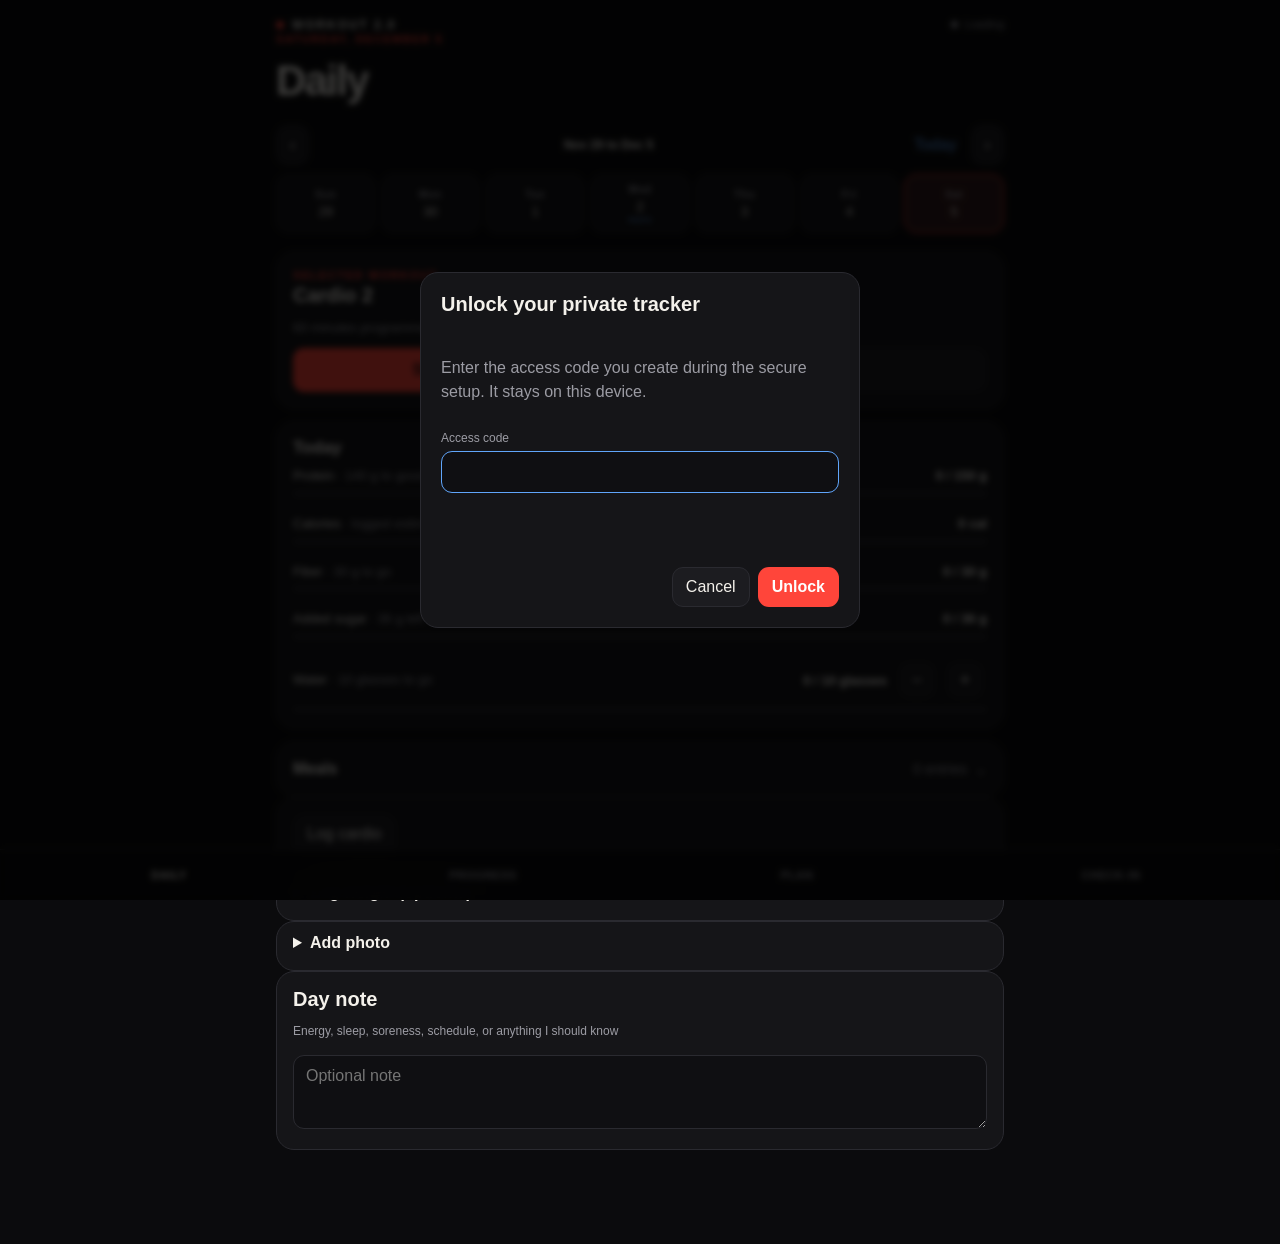
==== commit b2f9676f: "Hide cardio logging button on planned strength days" ====
--- a/index.html
+++ b/index.html
@@ -9,10 +9,10 @@
   <meta name="apple-mobile-web-app-status-bar-style" content="black-translucent">
   <meta name="apple-mobile-web-app-title" content="Workout 2.0">
   <title>Workout 2.0</title>
-  <link rel="apple-touch-icon" href="icons/apple-touch-icon.png?v=2.16.35">
-  <link rel="icon" type="image/png" sizes="192x192" href="icons/icon-192.png?v=2.16.35">
-  <link rel="manifest" href="manifest.webmanifest?v=2.16.35">
-  <link rel="stylesheet" href="styles.css?v=2.16.35">
+  <link rel="apple-touch-icon" href="icons/apple-touch-icon.png?v=2.16.36">
+  <link rel="icon" type="image/png" sizes="192x192" href="icons/icon-192.png?v=2.16.36">
+  <link rel="manifest" href="manifest.webmanifest?v=2.16.36">
+  <link rel="stylesheet" href="styles.css?v=2.16.36">
 </head>
 <body>
   <div id="app" aria-live="polite"></div>
@@ -193,9 +193,9 @@
     </form>
   </dialog>
 
-  <script src="workout-domain.js?v=2.16.35"></script>
-  <script src="migration.js?v=2.16.35"></script>
-  <script src="entry-timing.js?v=2.16.35"></script>
-  <script src="app.js?v=2.16.35"></script>
+  <script src="workout-domain.js?v=2.16.36"></script>
+  <script src="migration.js?v=2.16.36"></script>
+  <script src="entry-timing.js?v=2.16.36"></script>
+  <script src="app.js?v=2.16.36"></script>
 </body>
 </html>
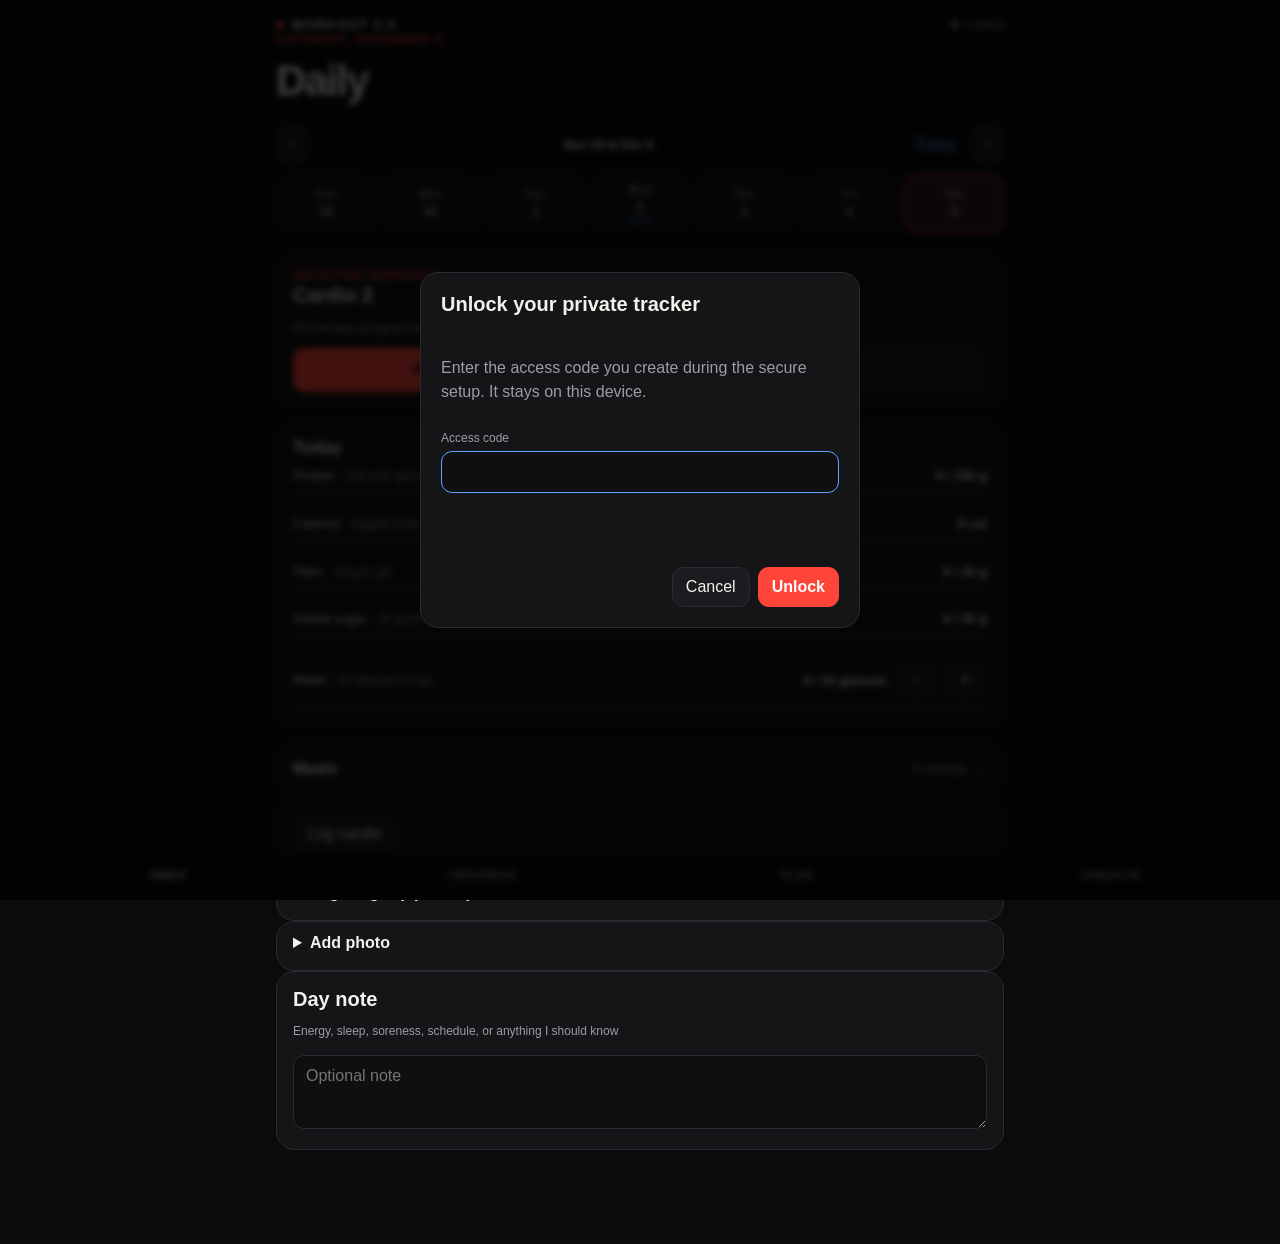
==== commit e2663358: "Rank food favorites by recent use" ====
--- a/index.html
+++ b/index.html
@@ -9,10 +9,10 @@
   <meta name="apple-mobile-web-app-status-bar-style" content="black-translucent">
   <meta name="apple-mobile-web-app-title" content="Workout 2.0">
   <title>Workout 2.0</title>
-  <link rel="apple-touch-icon" href="icons/apple-touch-icon.png?v=2.16.36">
-  <link rel="icon" type="image/png" sizes="192x192" href="icons/icon-192.png?v=2.16.36">
-  <link rel="manifest" href="manifest.webmanifest?v=2.16.36">
-  <link rel="stylesheet" href="styles.css?v=2.16.36">
+  <link rel="apple-touch-icon" href="icons/apple-touch-icon.png?v=2.16.40">
+  <link rel="icon" type="image/png" sizes="192x192" href="icons/icon-192.png?v=2.16.40">
+  <link rel="manifest" href="manifest.webmanifest?v=2.16.40">
+  <link rel="stylesheet" href="styles.css?v=2.16.40">
 </head>
 <body>
   <div id="app" aria-live="polite"></div>
@@ -193,9 +193,9 @@
     </form>
   </dialog>
 
-  <script src="workout-domain.js?v=2.16.36"></script>
-  <script src="migration.js?v=2.16.36"></script>
-  <script src="entry-timing.js?v=2.16.36"></script>
-  <script src="app.js?v=2.16.36"></script>
+  <script src="workout-domain.js?v=2.16.40"></script>
+  <script src="migration.js?v=2.16.40"></script>
+  <script src="entry-timing.js?v=2.16.40"></script>
+  <script src="app.js?v=2.16.40"></script>
 </body>
 </html>
--- a/styles.css
+++ b/styles.css
@@ -533,10 +533,7 @@
 #meal-dialog input, #meal-dialog select { height: 44px; padding: 8px 10px; }
 #meal-dialog input[type="checkbox"], #meal-dialog input[type="radio"] { width: 18px; height: 18px; min-height: 18px; padding: 0; accent-color: var(--text); }
 #meal-dialog textarea { padding: 12px; resize: none; line-height: 1.45; }
-#meal-favorites-slot { display: grid; grid-template-rows: auto minmax(0, 1fr); gap: 12px; height: 100%; min-height: 0; }
-.food-category-chips { display: flex; flex-wrap: wrap; gap: 6px; }
-.food-category-chips button { flex: 1 1 auto; padding: 6px 12px; border: 1px solid var(--line); border-radius: 24px; background: transparent; font-size: 12px; }
-.food-category-chips button[aria-pressed="true"] { background: var(--text); color: var(--bg) !important; border-color: var(--text); }
+#meal-favorites-slot { display: grid; grid-template-rows: minmax(0, 1fr); height: 100%; min-height: 0; }
 .food-favorite-grid { display: grid; grid-template-columns: repeat(2, minmax(0, 1fr)); gap: 8px; overflow-y: auto; overflow-x: hidden; overscroll-behavior: contain; min-height: 0; align-content: start; padding-bottom: 2px; -webkit-overflow-scrolling: touch; }
 .food-favorite-tile { display: flex; flex-direction: column; justify-content: space-between; gap: 14px; padding: 13px; min-height: 112px !important; text-align: left; border: 1px solid var(--line); border-radius: 14px; background: var(--panel-2); }
 .food-favorite-tile strong { font-size: 14px; line-height: 1.4; font-weight: 650; overflow-wrap: anywhere; }
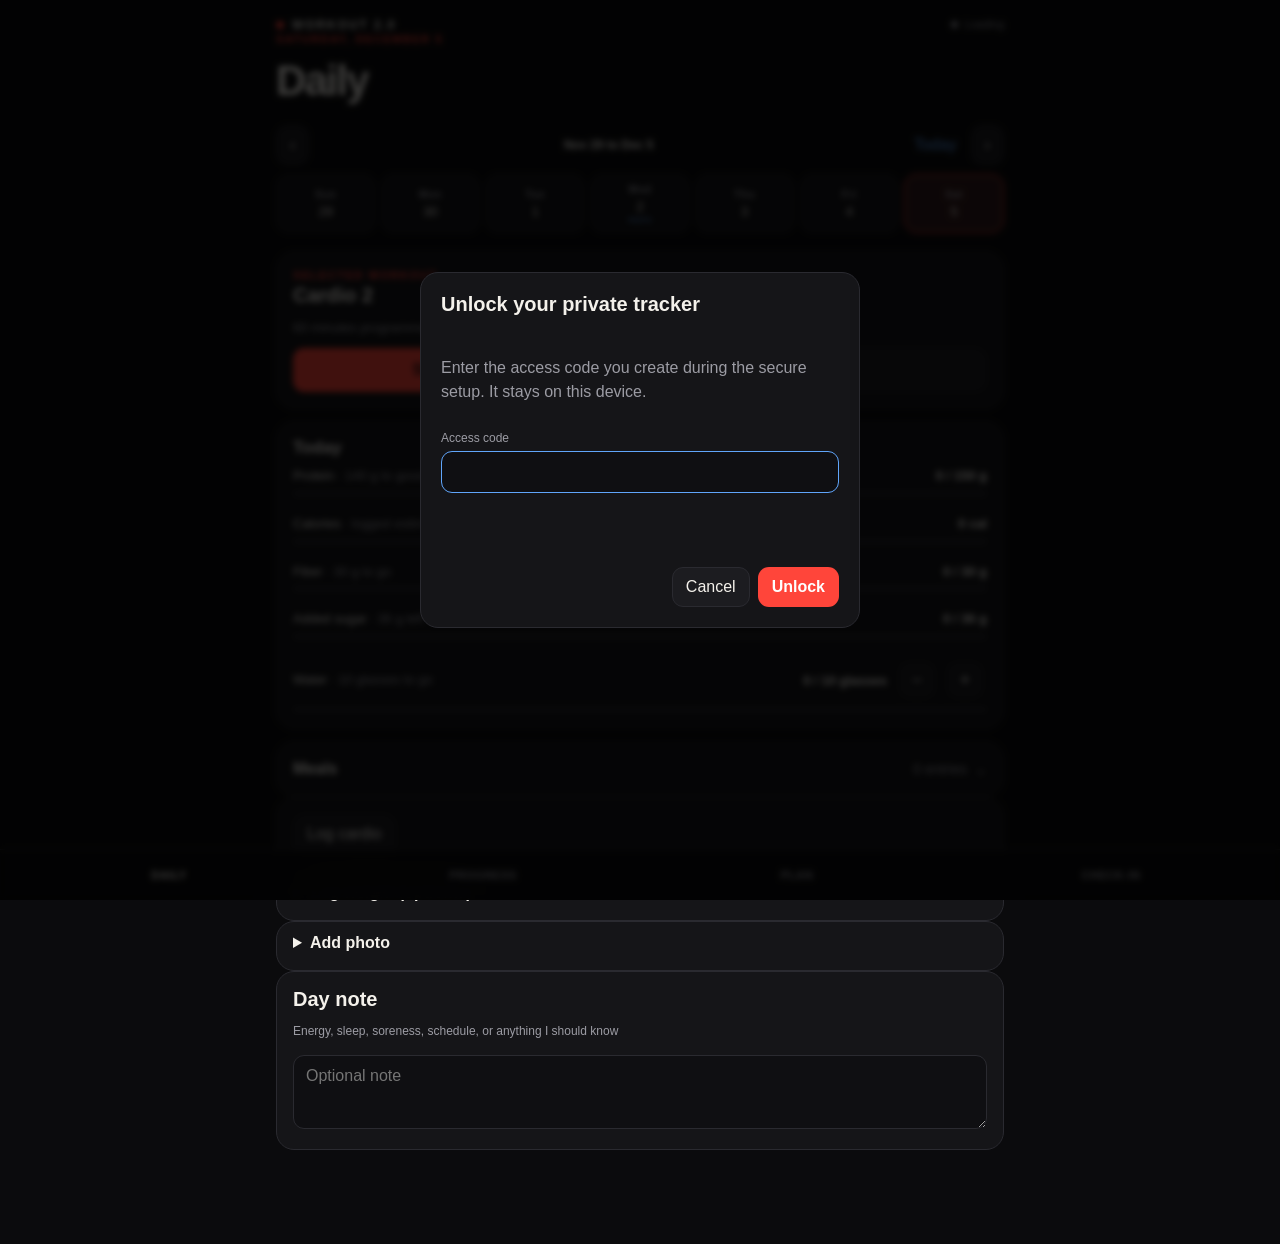
==== commit a9189cb3: "Keep favorite tile text inside its borders" ====
--- a/index.html
+++ b/index.html
@@ -9,10 +9,10 @@
   <meta name="apple-mobile-web-app-status-bar-style" content="black-translucent">
   <meta name="apple-mobile-web-app-title" content="Workout 2.0">
   <title>Workout 2.0</title>
-  <link rel="apple-touch-icon" href="icons/apple-touch-icon.png?v=2.16.40">
-  <link rel="icon" type="image/png" sizes="192x192" href="icons/icon-192.png?v=2.16.40">
-  <link rel="manifest" href="manifest.webmanifest?v=2.16.40">
-  <link rel="stylesheet" href="styles.css?v=2.16.40">
+  <link rel="apple-touch-icon" href="icons/apple-touch-icon.png?v=2.16.41">
+  <link rel="icon" type="image/png" sizes="192x192" href="icons/icon-192.png?v=2.16.41">
+  <link rel="manifest" href="manifest.webmanifest?v=2.16.41">
+  <link rel="stylesheet" href="styles.css?v=2.16.41">
 </head>
 <body>
   <div id="app" aria-live="polite"></div>
@@ -193,9 +193,9 @@
     </form>
   </dialog>
 
-  <script src="workout-domain.js?v=2.16.40"></script>
-  <script src="migration.js?v=2.16.40"></script>
-  <script src="entry-timing.js?v=2.16.40"></script>
-  <script src="app.js?v=2.16.40"></script>
+  <script src="workout-domain.js?v=2.16.41"></script>
+  <script src="migration.js?v=2.16.41"></script>
+  <script src="entry-timing.js?v=2.16.41"></script>
+  <script src="app.js?v=2.16.41"></script>
 </body>
 </html>
--- a/styles.css
+++ b/styles.css
@@ -534,10 +534,14 @@
 #meal-dialog input[type="checkbox"], #meal-dialog input[type="radio"] { width: 18px; height: 18px; min-height: 18px; padding: 0; accent-color: var(--text); }
 #meal-dialog textarea { padding: 12px; resize: none; line-height: 1.45; }
 #meal-favorites-slot { display: grid; grid-template-rows: minmax(0, 1fr); height: 100%; min-height: 0; }
-.food-favorite-grid { display: grid; grid-template-columns: repeat(2, minmax(0, 1fr)); gap: 8px; overflow-y: auto; overflow-x: hidden; overscroll-behavior: contain; min-height: 0; align-content: start; padding-bottom: 2px; -webkit-overflow-scrolling: touch; }
-.food-favorite-tile { display: flex; flex-direction: column; justify-content: space-between; gap: 14px; padding: 13px; min-height: 112px !important; text-align: left; border: 1px solid var(--line); border-radius: 14px; background: var(--panel-2); }
+.food-favorite-grid { display: grid; grid-template-columns: repeat(2, minmax(0, 1fr)); grid-auto-rows: max-content; gap: 8px; overflow-y: auto; overflow-x: hidden; overscroll-behavior: contain; min-height: 0; align-content: start; padding-bottom: 8px; -webkit-overflow-scrolling: touch; }
+#meal-dialog .food-favorite-tile { appearance: none; display: grid; grid-template-columns: minmax(0, 1fr); align-content: space-between; gap: 14px; padding: 13px; min-width: 0; min-height: 112px; text-align: left; border: 1px solid var(--line); border-radius: 14px; background: var(--panel-2); }
 .food-favorite-tile strong { font-size: 14px; line-height: 1.4; font-weight: 650; overflow-wrap: anywhere; }
-.food-favorite-tile span { font-size: 11px; color: var(--muted); line-height: 1.4; }
+.food-favorite-nutrients { display: flex; flex-wrap: wrap; gap: 2px 4px; font-size: 11px; color: var(--muted); line-height: 1.4; }
+.food-favorite-nutrients > span { white-space: nowrap; }
+@media (max-width: 340px) {
+  .food-favorite-grid { grid-template-columns: minmax(0, 1fr); }
+}
 .food-empty { font-size: 14px; line-height: 1.5; grid-column: 1 / -1; }
 #food-describe { display: flex; flex-direction: column; gap: 14px; overflow-y: auto; overscroll-behavior: contain; }
 #food-describe > label { min-height: 0; }
